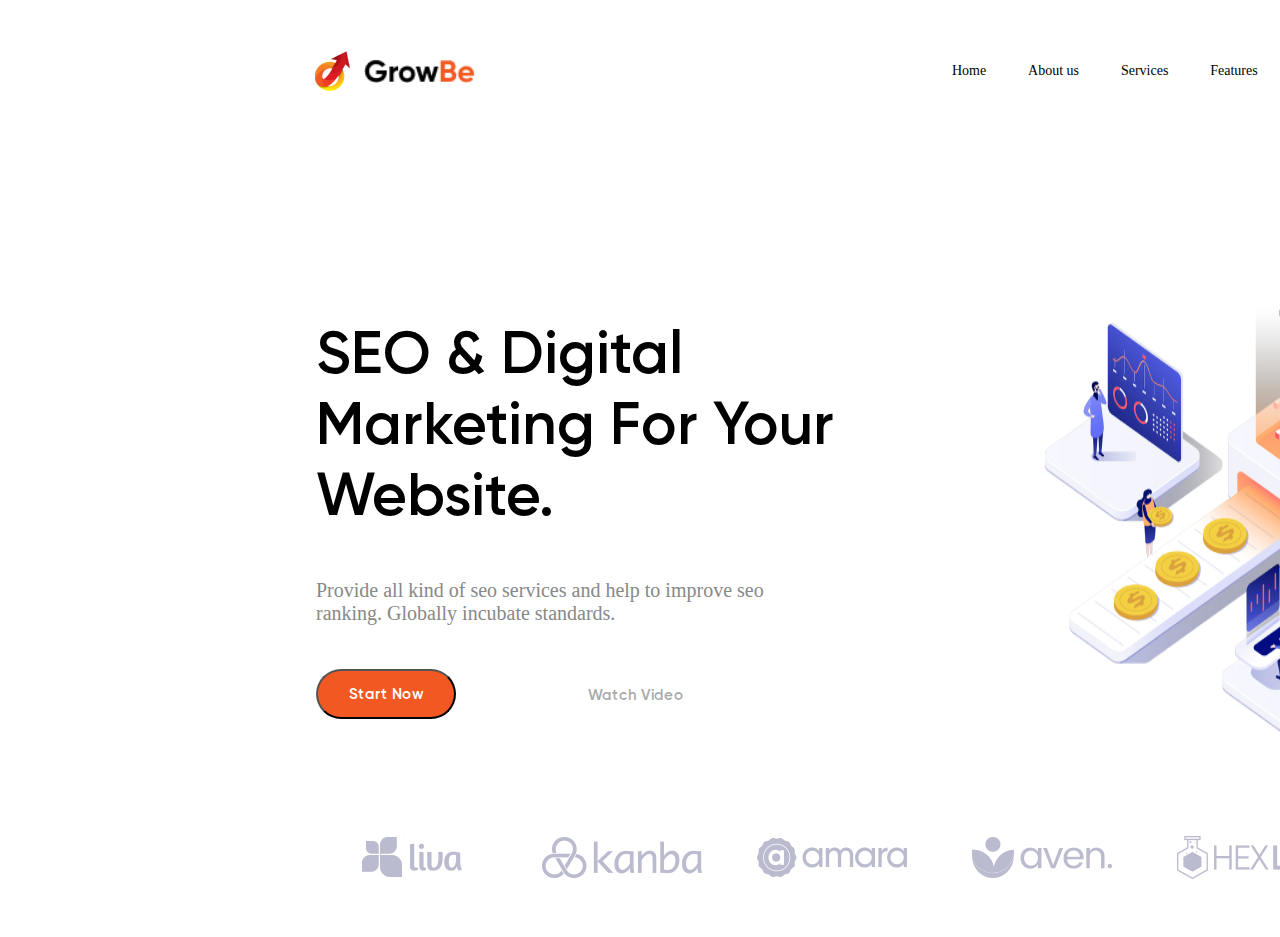
==== homework_3/index.html @ 46707888 "task complete" ====
<!DOCTYPE html>
<html lang="en">
<head>
    <meta charset="UTF-8">
    <meta name="viewport" content="width=device-width, initial-scale=1.0">
    <title>Market_site</title>
    <link rel="stylesheet" href="./assets/styles/style.css">
</head>
<body>
    <header class="header">
        <div class="Logo_header">
        <img src="./assets/pic/logo.png">
        <img src="./assets/pic/GrowBe.png" height="24">
        </div>

        <div class="Header_menu">
            <a href="#">Home</a>
            <a href="#">About us</a>
            <a href="#">Services</a>
            <a href="#">Features</a>
            <a href="#">Team</a>
            <a href="#">Blog</a>
            <a href="#">Contact</a>
        </div>
    </header>
    <section class="top_content">
        <div class="top_info">
            <h1 class="top_title">SEO & Digital 
                Marketing For Your 
                Website.</h1>
            <p class="top_text">Provide all kind of seo services and help to improve 
                seo ranking. Globally incubate standards.</p>
            <div class="top_button_wrapper">
                <button class="top_button_start">Start Now</button>
                <button class="top_button_watch">Watch Video</button>
            </div>
        </div>
        <img src="./assets/pic/pngfind 1.png">
    </section>
</body>
<footer>
    <div class="footer_images">
        <div class="image">
            <img src="./assets/pic/1.png">
            <img src="./assets/pic/6.png">
            <img src="./assets/pic/3.png">
            <img src="./assets/pic/4.png">
            <img src="./assets/pic/5.png">
            <img src="./assets/pic/6.png">
        </div>
    </div>
</footer>
</html>
---- homework_3/assets/styles/style.css ----
@font-face {
    font-family: 'Gilroy-Bold';
    src: url(../fonts/gilroy-bold.ttf);
}
@font-face {
    font-family: 'Gilroy-Bold';
    src: url(../fonts/gilroy-medium.ttf);
}
@font-face {
    font-family: 'Gilroy-Bold';
    src: url(../fonts/gilroy-regular.ttf);
}
@font-face {
    font-family: 'Gilroy-Bold';
    src: url(../fonts/gilroy-semibold.ttf);
}
body {
    width: 1920px;
    height: 700px;
    background-color: #FFF;
    margin: 0;
}
html {
    font-family: 'Gilroy-Bold';
}
.header {
    width: 1289px;
    height: 114px;
    display: flex;
    align-items: center;
    gap: 500px;
    margin: 14px 315px;
}
.Logo_header {
    width: 137px;
    height: 40px;
    display: flex;
    gap: 14px;
    align-items: center
}
a {
    text-decoration: none;
    color: #000;
    font-family: 'Gilroy-Medium';
    font-size: 14px;
    font-style: normal;
    font-weight: 400;
    line-height: normal;
}
.Header_menu {
    width: 533px;
    height: 17px;
    display: flex;
    justify-content: space-between;
    align-items: center;
}
.top_content {
    margin: 149px 330px 15px 316px;
    display: flex;
    justify-content: space-between;
    gap: 15px;
}
.top_title {
    width: 522px;
    height: 222px;
    color: #000;
    font-family: 'Gilroy-Bold';
    font-size: 60px;
    font-style: normal;
    font-weight: 400;
    line-height: normal;
}
.top_text {
    width: 466px;
    height: 48px;
    color: #888;
    font-family: 'Gilroy-Medium';
    font-size: 20px;
    font-style: normal;
    font-weight: 400;
    line-height: normal;
}
.top_button_wrapper {
    width: 374px;
    height: 94px;
    display: flex;
    justify-content: space-between;
    align-items: center;
}
.top_button_start {
    width: 140px;
    height: 50px;
    border-radius: 50px;
    background-color: #F25822;
    color: #FFF;
    font-family: 'Gilroy-Bold';
    font-size: 15px;
    font-style: normal;
    font-weight: 400;
    line-height: normal;
}
.top_button_watch {
    /* width: 90px; */
    height: 19px;
    color: #AAA;
    font-family: 'Gilroy-Bold';
    font-size: 15px;
    font-style: normal;
    font-weight: 400;
    line-height: normal;
    border: none;
    background: white;
}
.footer {
    width: 1920px;
    height: 243px;
}
.footer_images {
    margin: 38px 348px 47px 332px;
    width: 1240px;
    height: 158px;
    display: flex;
    align-items: center;
}
.image {
    width: 160px;
    height: 50px;
    display: flex;
    gap: 50px;
}
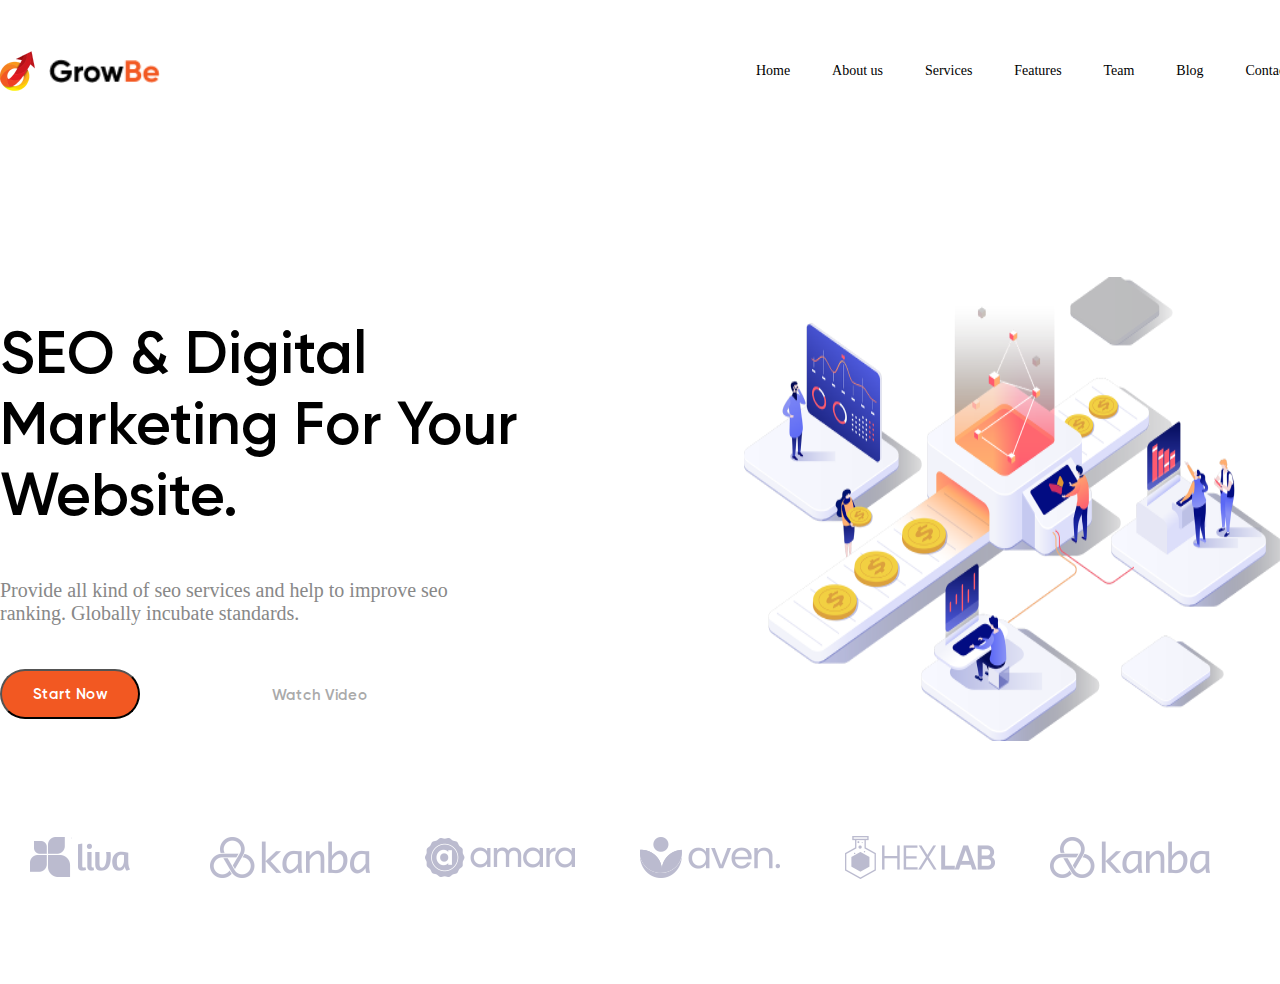
==== commit 8b4a89f6: "correction" ====
--- a/homework_3/index.html
+++ b/homework_3/index.html
@@ -8,12 +8,12 @@
 </head>
 <body>
     <header class="header">
-        <div class="Logo_header">
+        <div class="logo_header">
         <img src="./assets/pic/logo.png">
         <img src="./assets/pic/GrowBe.png" height="24">
         </div>
 
-        <div class="Header_menu">
+        <div class="header_menu">
             <a href="#">Home</a>
             <a href="#">About us</a>
             <a href="#">Services</a>
--- a/homework_3/assets/styles/style.css
+++ b/homework_3/assets/styles/style.css
@@ -15,9 +15,6 @@
     src: url(../fonts/gilroy-semibold.ttf);
 }
 body {
-    width: 1920px;
-    height: 700px;
-    background-color: #FFF;
     margin: 0;
 }
 html {
@@ -28,11 +25,11 @@
     height: 114px;
     display: flex;
     align-items: center;
+    justify-content: space-between;
     gap: 500px;
-    margin: 14px 315px;
+    margin: 14px auto;
 }
-.Logo_header {
-    width: 137px;
+.logo_header {
     height: 40px;
     display: flex;
     gap: 14px;
@@ -47,7 +44,7 @@
     font-weight: 400;
     line-height: normal;
 }
-.Header_menu {
+.header_menu {
     width: 533px;
     height: 17px;
     display: flex;
@@ -55,7 +52,8 @@
     align-items: center;
 }
 .top_content {
-    margin: 149px 330px 15px 316px;
+    width: 1289px;
+    margin: 149px auto 15px;
     display: flex;
     justify-content: space-between;
     gap: 15px;
@@ -116,8 +114,8 @@
     height: 243px;
 }
 .footer_images {
-    margin: 38px 348px 47px 332px;
-    width: 1240px;
+    margin: 38px auto 47px;
+    width: 1289px;
     height: 158px;
     display: flex;
     align-items: center;
@@ -127,4 +125,5 @@
     height: 50px;
     display: flex;
     gap: 50px;
+    justify-content: space-between;
 }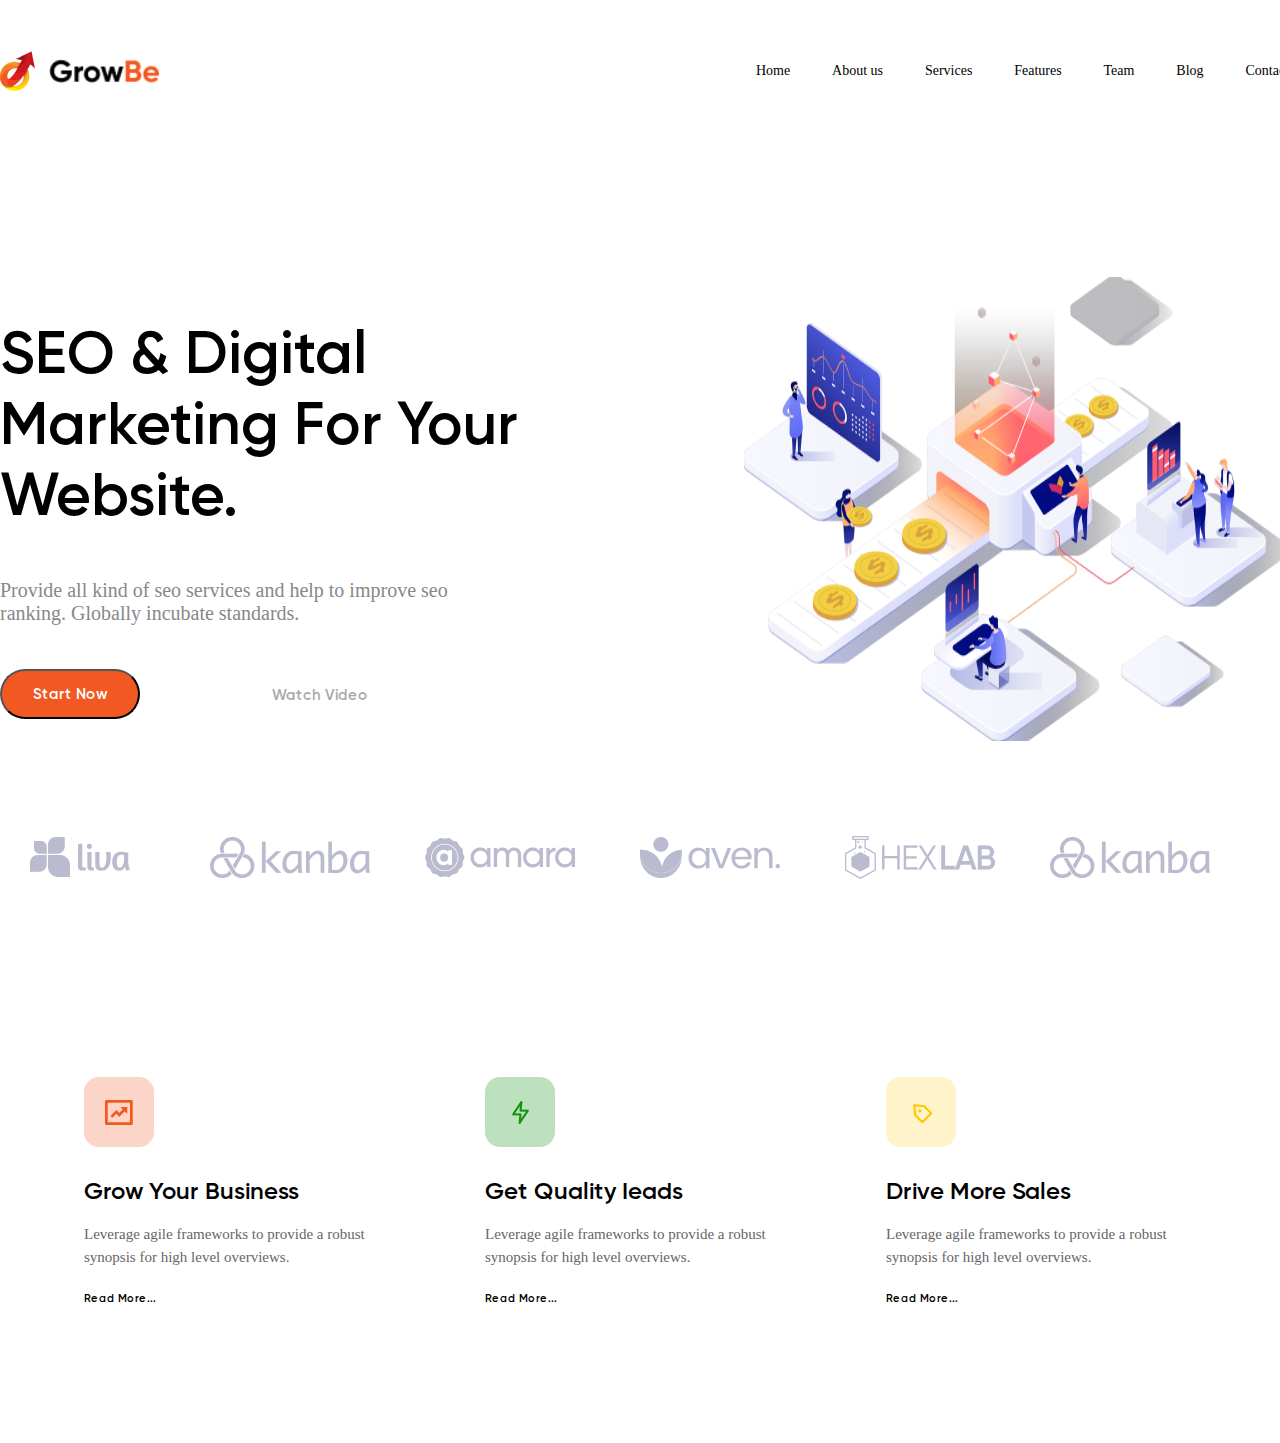
==== commit 97f4edaf: "homework 4 complete" ====
--- a/homework_3/index.html
+++ b/homework_3/index.html
@@ -50,4 +50,28 @@
         </div>
     </div>
 </footer>
+<body>
+    <section class="features">
+        <div class="features_01">
+            <img src="./assets/pic/icon01.png">
+            <h1 class="features_title">Grow Your Business</h1>
+            <p class="features_text">Leverage agile frameworks to provide a robust synopsis for high level overviews.</p>
+            <button class="features_button">Read More...</button>
+        </div>
+
+        <div class="features_02">
+            <img src="./assets/pic/icon02.png">
+            <h1 class="features_title">Get Quality Ieads</h1>
+            <p class="features_text">Leverage agile frameworks to provide a robust synopsis for high level overviews.</p>
+            <button class="features_button">Read More...</button>
+        </div>
+
+        <div class="features_03">
+            <img src="./assets/pic/icon03.png">
+            <h1 class="features_title">Drive More Sales</h1>
+            <p class="features_text">Leverage agile frameworks to provide a robust synopsis for high level overviews.</p>
+            <button class="features_button">Read More...</button>
+        </div>
+    </section>
+</body>
 </html>--- a/homework_3/assets/styles/style.css
+++ b/homework_3/assets/styles/style.css
@@ -126,4 +126,45 @@
     display: flex;
     gap: 50px;
     justify-content: space-between;
+}
+.features {
+    width: 1112px;
+    height: 226px;
+    margin: 140px auto;
+    display: flex;
+    justify-content: space-between;
+}
+.features_title {
+    margin: 25px auto 0;
+    height: 30px;
+    color: #000;
+    font-family: 'Gilroy-Bold';
+    font-size: 24px;
+    font-style: normal;
+    font-weight: 400;
+    line-height: normal;
+}
+.features_text {
+    width: 310px;
+    height: 42px;
+    margin: 17px auto 0;
+    color: #666;
+    font-family: 'Gilroy-Regular';
+    font-size: 15px;
+    font-style: normal;
+    font-weight: 400;
+    line-height: 150%; /* 22.5px */
+}
+.features_button {
+    border: none;
+    padding: 0;
+    height: 17px;
+    margin: 25px auto 0;
+    color: #000;
+    font-family: 'Gilroy-Bold';
+    font-size: 11px;
+    font-style: normal;
+    font-weight: 400;
+    line-height: 150%; /* 16.5px */
+    background: white;
 }